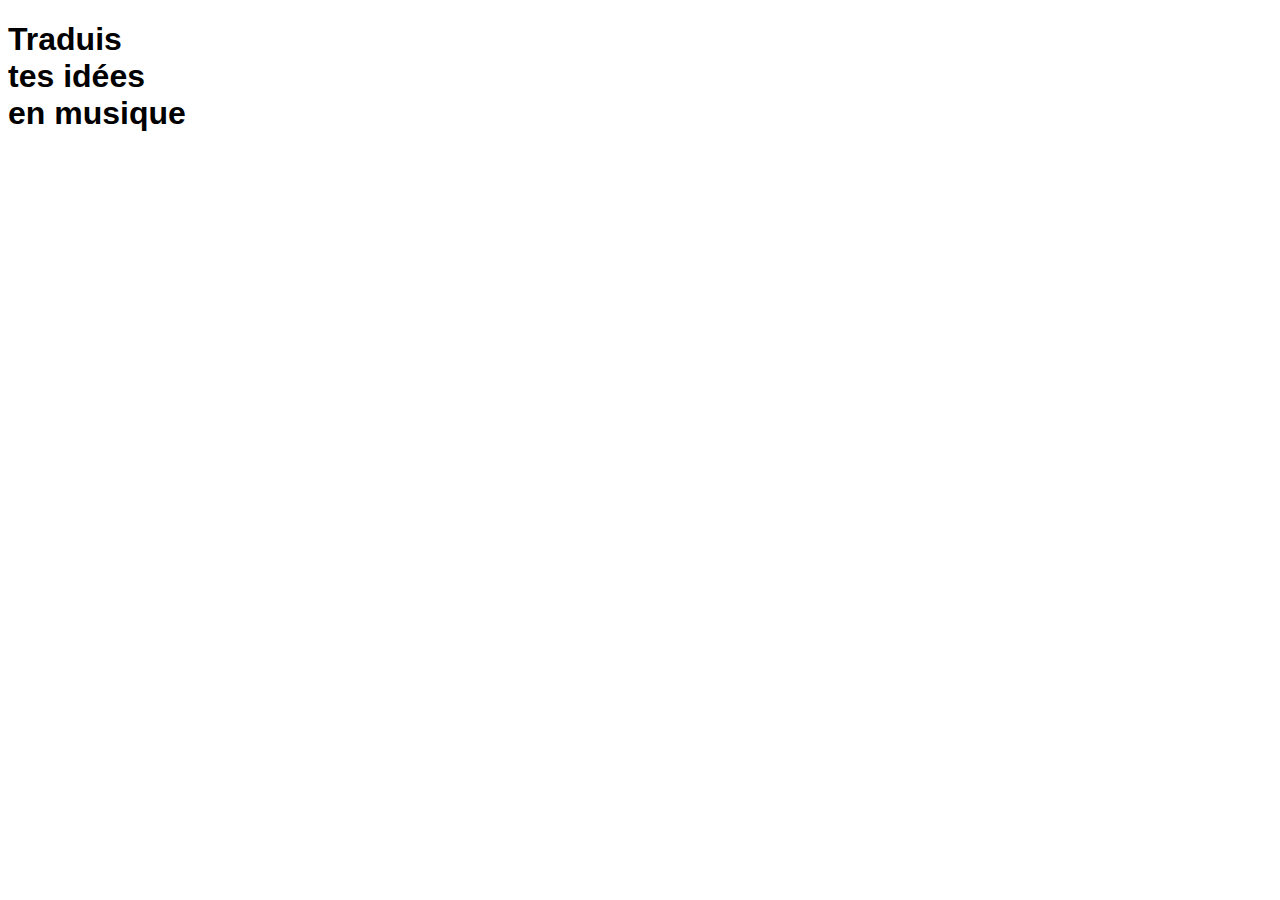
==== index.html @ 3d38d7e6 "login form" ====
<!DOCTYPE html>
<html lang="en">
<head>
  <meta charset="UTF-8">
  <meta name="viewport" content="width=device-width, initial-scale=1.0">
  <link rel="stylesheet" href="style.css">
  <title>Art de Produire</title>
</head>
<body>
  <header>
    <h1>Traduis<br>tes idées<br>en musique</h1>
  </header>
  <main>

  </main>
</body>
</html>
---- style.css ----
body {
  font-family: inter, "Segoe UI", Tahoma, Geneva, Verdana, sans-serif;
}
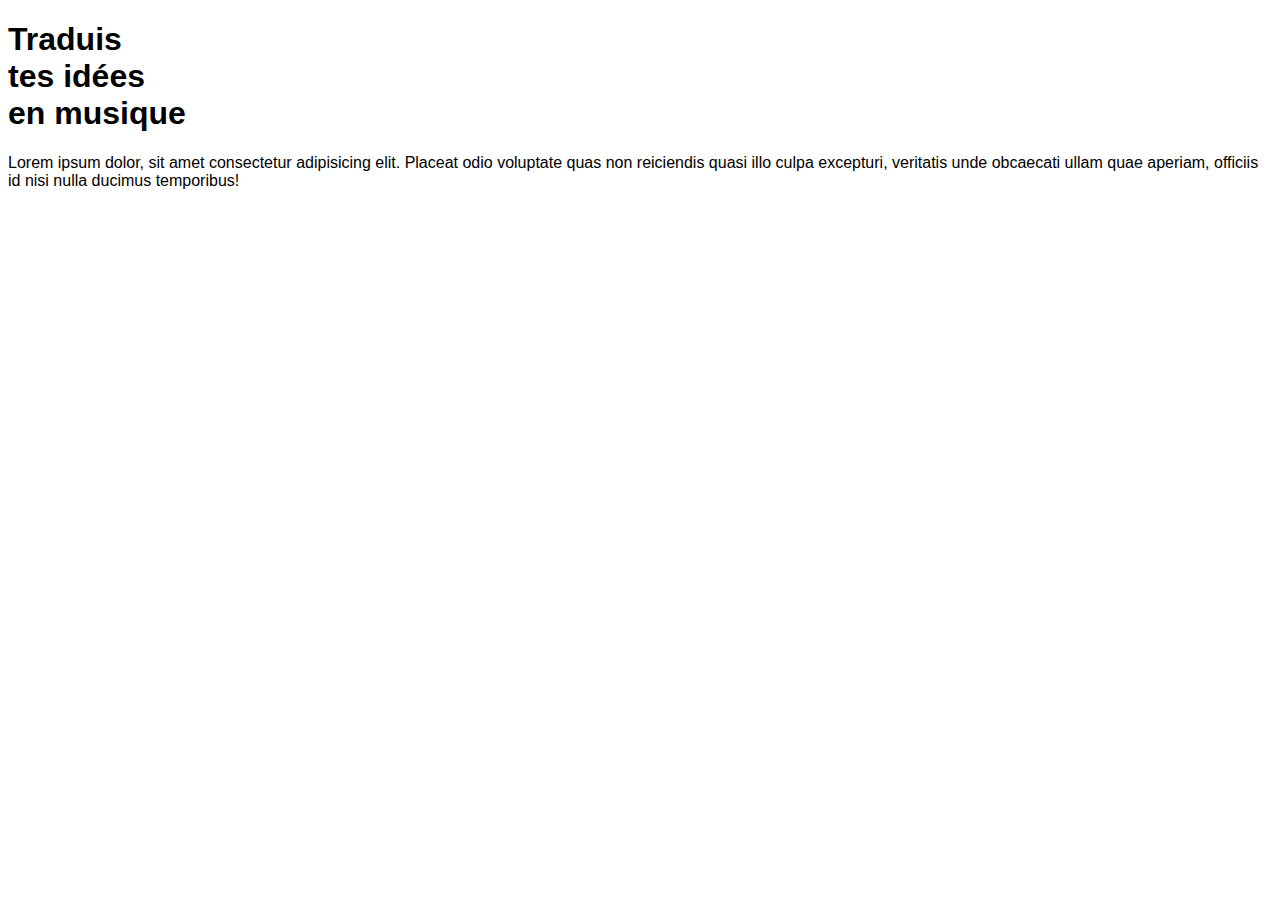
==== commit a2053eb9: "exemple" ====
--- a/index.html
+++ b/index.html
@@ -9,6 +9,7 @@
 <body>
   <header>
     <h1>Traduis<br>tes idées<br>en musique</h1>
+    <p>Lorem ipsum dolor, sit amet consectetur adipisicing elit. Placeat odio voluptate quas non reiciendis quasi illo culpa excepturi, veritatis unde obcaecati ullam quae aperiam, officiis id nisi nulla ducimus temporibus!</p>
   </header>
   <main>
 
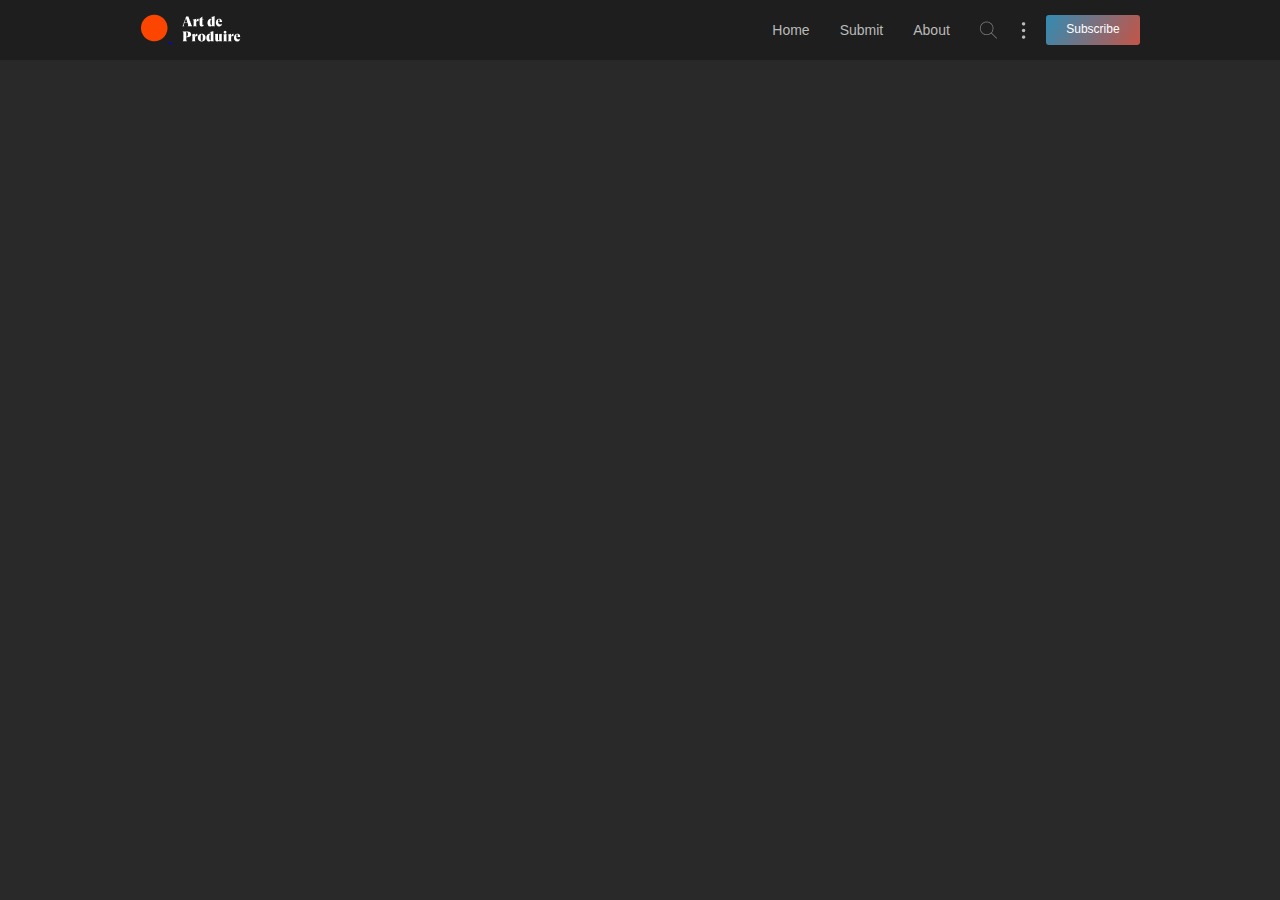
==== commit fba3e87e: "Added Header, 95% finished" ====
--- a/index.html
+++ b/index.html
@@ -3,13 +3,37 @@
 <head>
   <meta charset="UTF-8">
   <meta name="viewport" content="width=device-width, initial-scale=1.0">
+  <link rel="stylesheet" href="normalize.css">
   <link rel="stylesheet" href="style.css">
   <title>Art de Produire</title>
 </head>
 <body>
   <header>
-    <h1>Traduis<br>tes idées<br>en musique</h1>
-    <p>Lorem ipsum dolor, sit amet consectetur adipisicing elit. Placeat odio voluptate quas non reiciendis quasi illo culpa excepturi, veritatis unde obcaecati ullam quae aperiam, officiis id nisi nulla ducimus temporibus!</p>
+    <div class="header-default">
+      <div class="logo">
+        <a href="#">
+          <img class="logo-symbol" src="/img/logo symbol.png" alt="Logo Text">
+          <img class="logo-text" src="/img/logo text white.png" alt="">
+        </a>
+      </div>
+      <a href="#" class="menu-hamburger"><img src="/img/Humberger Menu.png" alt="Hambuger Menu"></a>
+      <ul class="navigation">
+        <li>Home</li>
+        <li>Submit</li>
+        <li>About</li>
+      </ul>
+      <a href="#" class="search-icon"><img src="/img/Search icon.png" alt="Search icon"></a>
+      <a href="#" class="settings-icon">
+        <img src="/img/settings icon.png" alt="settings icon">
+        <ul class="settings-rolldown-menu">
+          <div class="settings-title">Settings</div>
+          <li>Terms & Conditions</li>
+          <li>Policy</li>
+          <li>Contact</li>
+        </ul>
+      </a>
+      <a href="#" class="btn-small-grad1">Subscribe</a>
+    </div>
   </header>
   <main>
 
--- a/style.css
+++ b/style.css
@@ -1,3 +1,165 @@
+/*  Genral Settings */
+html {
+  --dark-black: #1e1e1e;
+  --medium-black: #292929;
+  --light-black: #282828;
+  --dark-gray: #313131;
+  --medium-gray: #bababa;
+  --light-gray: #e9e9e9;
+  --dusty-white: #f7f6f3;
+  --dirty-white: #e8e7e4;
+  --gradient1: linear-gradient(
+    117.03deg,
+    #328bb3 0%,
+    #328bb3 0.01%,
+    rgba(252, 103, 84, 0.75) 100%
+  );
+  --gradient2: linear-gradient(
+    116.03deg,
+    #7289da 10.11%,
+    rgba(50, 139, 179, 0.8) 56.14%,
+    #aae1ce 114.14%
+  );
+}
+
 body {
   font-family: inter, "Segoe UI", Tahoma, Geneva, Verdana, sans-serif;
+  /*font-size: 62.5%;*/
+  background-color: var(--medium-black);
 }
+
+/* Utilities  */
+
+.btn-small-grad1 {
+  font-size: 12px;
+  font-weight: 500;
+  padding: 0.7em 1.7em;
+  border-radius: 3px;
+  background: var(--gradient1);
+  text-decoration: none;
+  color: white;
+  cursor: pointer;
+}
+.btn-small-grad1:hover {
+  background: var(--gradient2);
+}
+
+/* Header  */
+header {
+  background-color: var(--dark-black);
+  width: 100vw;
+}
+.header-default {
+  display: flex;
+  align-items: center;
+  height: 60px;
+  padding: 0 16px;
+}
+
+.logo {
+  margin-right: auto;
+}
+
+.logo-text {
+  margin-left: 10px;
+}
+
+.navigation {
+  display: none;
+}
+.navigation li {
+  padding: 15px;
+  cursor: pointer;
+  transition: 0.3s ease-in-out;
+}
+.navigation li:hover {
+  color: white;
+}
+
+.menu-hamburger {
+  margin-left: auto;
+  margin-right: 10px;
+}
+
+.search-icon {
+  margin: 0 10px;
+  display: none;
+}
+
+.settings-icon {
+  padding-right: 20px;
+  padding-left: 10px;
+  display: none;
+}
+
+/*  Responsive : from 300px Remove Logo-Text*/
+
+@media screen and (max-width: 300px) {
+  .logo-text {
+    display: none;
+  }
+}
+
+/*  Responsive : from 740px up */
+
+@media screen and (min-width: 740px) {
+  .navigation {
+    display: flex;
+    margin-left: auto;
+    list-style: none;
+    color: var(--medium-gray);
+    font-size: 14px;
+  }
+
+  .menu-hamburger {
+    display: none;
+  }
+
+  .header-default {
+    max-width: 1000px;
+    margin: auto;
+  }
+
+  .search-icon {
+    display: flex;
+  }
+  .settings-icon {
+    display: flex;
+    position: relative;
+  }
+
+  .settings-icon:hover .settings-rolldown-menu {
+    display: block;
+  }
+
+  .settings-rolldown-menu {
+    position: absolute;
+    top: 200%;
+    left: -100px;
+    list-style: none;
+    height: 120px;
+    width: 160px;
+    padding: 1em 1.5em;
+    border-radius: 3px;
+    font-size: 14px;
+    color: black;
+    background: white /*rgba(255, 255, 255, 0.6)*/;
+    box-shadow: 0px 0px 20px rgba(0, 0, 0, 0.15);
+    border: 0.5px solid rgba(0, 0, 0, 0.12);
+    border-radius: 6px;
+    display: none;
+  }
+  .settings-rolldown-menu li {
+    padding: 0.5em 1em;
+    border-radius: 5px;
+  }
+  .settings-rolldown-menu li:hover {
+    background-color: var(--dusty-white);
+    color: dodgerblue;
+  }
+  .settings-title {
+    margin: 5px 0 10px;
+    color: var(--medium-gray);
+    cursor: default;
+  }
+}
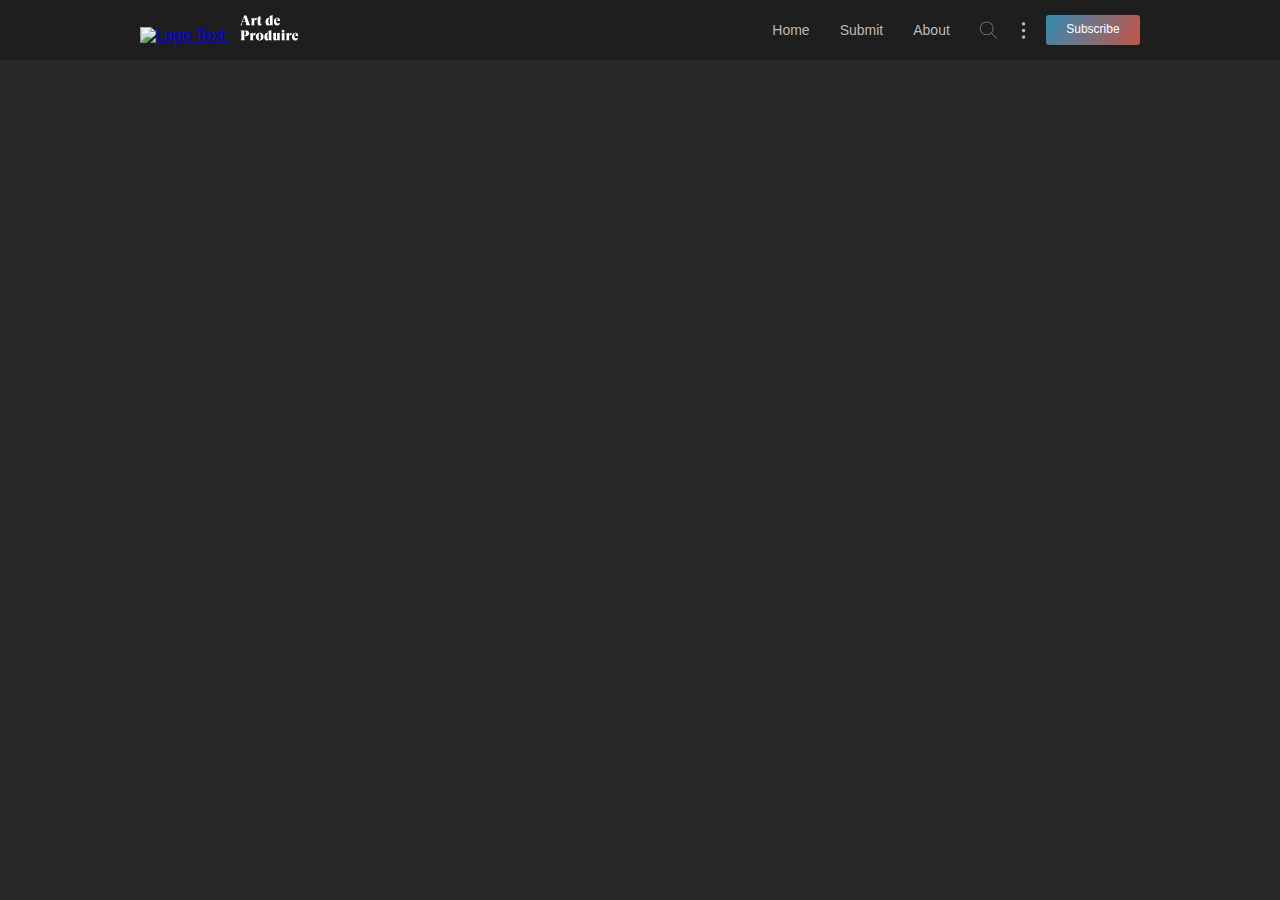
==== commit 1525c2e5: "new image logo link" ====
--- a/index.html
+++ b/index.html
@@ -9,10 +9,10 @@
 </head>
 <body>
   <header>
-    <div class="header-default">
+    <div class="header-container">
       <div class="logo">
         <a href="#">
-          <img class="logo-symbol" src="/img/logo symbol.png" alt="Logo Text">
+          <img class="logo-symbol" src="https://i.ibb.co/fHQjN61/logo-symbol.png" alt="Logo Text">
           <img class="logo-text" src="/img/logo text white.png" alt="">
         </a>
       </div>
--- a/style.css
+++ b/style.css
@@ -49,7 +49,7 @@
   background-color: var(--dark-black);
   width: 100vw;
 }
-.header-default {
+.header-container {
   display: flex;
   align-items: center;
   height: 60px;
@@ -70,10 +70,39 @@
 .navigation li {
   padding: 15px;
   cursor: pointer;
-  transition: 0.3s ease-in-out;
+  position: relative;
 }
 .navigation li:hover {
   color: white;
+  background-color: var(--medium-black);
+  border-radius: 3px;
+}
+
+.navigation li:before {
+  content: "";
+  position: absolute;
+  background: rgb(17, 17, 17);
+  height: 0px;
+  width: 80%;
+  border-radius: 3px 3px 0 0;
+  bottom: 0;
+  left: 50%;
+  transform: translateX(-50%);
+  /*transform-origin: bottom center;*/
+  transition: height 0.3s ease-in-out;
+}
+
+.navigation li:hover:before {
+  content: "";
+  position: absolute;
+  background: rgb(17, 17, 17);
+  height: 4px;
+  width: 80%;
+  border-radius: 3px 3px 0 0;
+  bottom: 0;
+  left: 50%;
+  transform: translateX(-50%);
+  /*transform-origin: bottom center;*/
 }
 
 .menu-hamburger {
@@ -115,7 +144,7 @@
     display: none;
   }
 
-  .header-default {
+  .header-container {
     max-width: 1000px;
     margin: auto;
   }
@@ -134,7 +163,7 @@
 
   .settings-rolldown-menu {
     position: absolute;
-    top: 200%;
+    top: 50%;
     left: -100px;
     list-style: none;
     height: 120px;
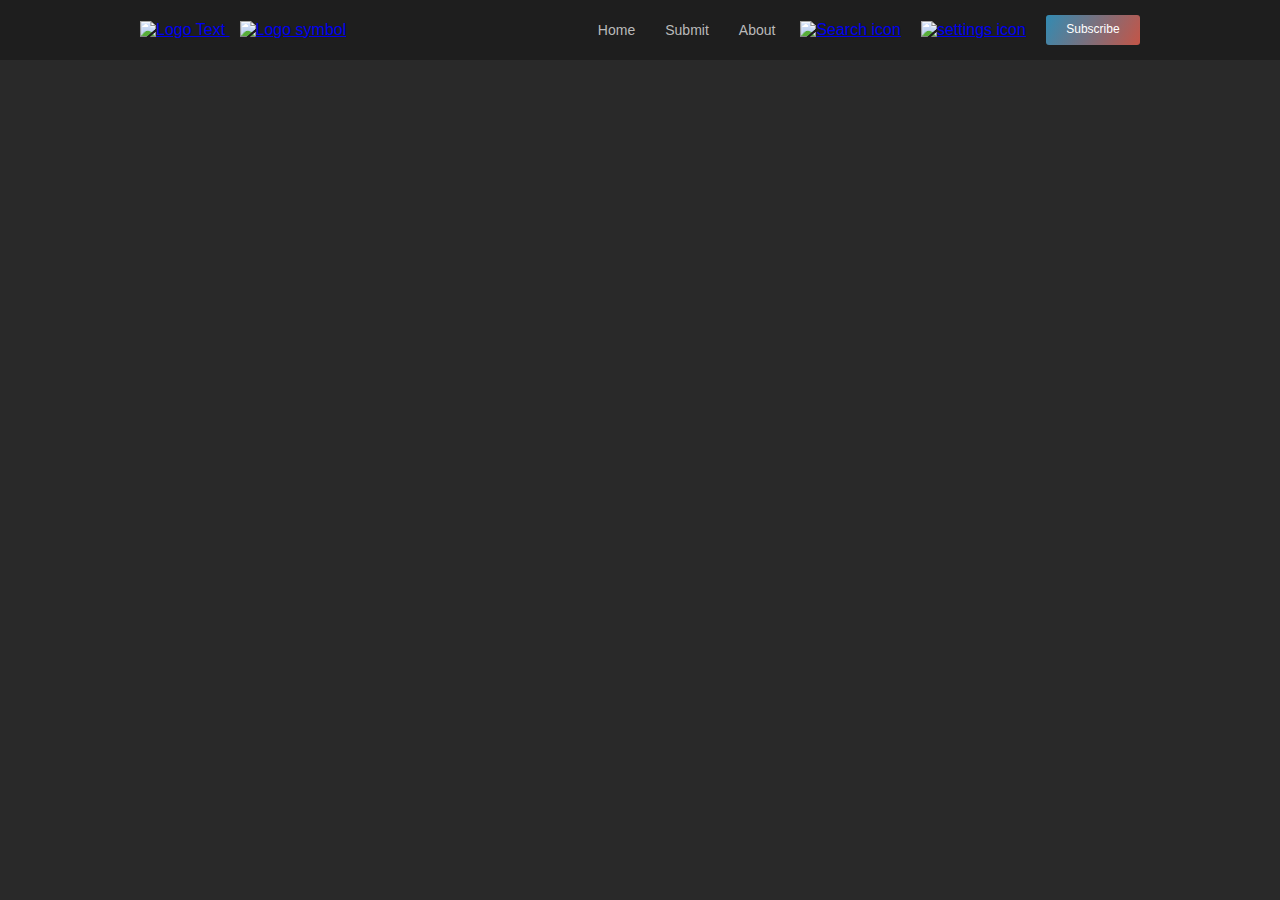
==== commit 5de6fdc5: "added outsourced links" ====
--- a/index.html
+++ b/index.html
@@ -13,18 +13,18 @@
       <div class="logo">
         <a href="#">
           <img class="logo-symbol" src="https://i.ibb.co/fHQjN61/logo-symbol.png" alt="Logo Text">
-          <img class="logo-text" src="/img/logo text white.png" alt="">
+          <img class="logo-text" src="https://i.ibb.co/TBCdRCs/logo-text-white.png" alt="Logo symbol">
         </a>
       </div>
-      <a href="#" class="menu-hamburger"><img src="/img/Humberger Menu.png" alt="Hambuger Menu"></a>
+      <a href="#" class="menu-hamburger"><img src="https://i.ibb.co/r2fpcNf/Humberger-Menu.png" alt="Hambuger Menu"></a>
       <ul class="navigation">
         <li>Home</li>
         <li>Submit</li>
         <li>About</li>
       </ul>
-      <a href="#" class="search-icon"><img src="/img/Search icon.png" alt="Search icon"></a>
+      <a href="#" class="search-icon"><img src="https://i.ibb.co/hDwPbwj/Search-icon.png" alt="Search icon"></a>
       <a href="#" class="settings-icon">
-        <img src="/img/settings icon.png" alt="settings icon">
+        <img src="https://i.ibb.co/QDZMrsK/settings-icon.png" alt="settings icon">
         <ul class="settings-rolldown-menu">
           <div class="settings-title">Settings</div>
           <li>Terms & Conditions</li>
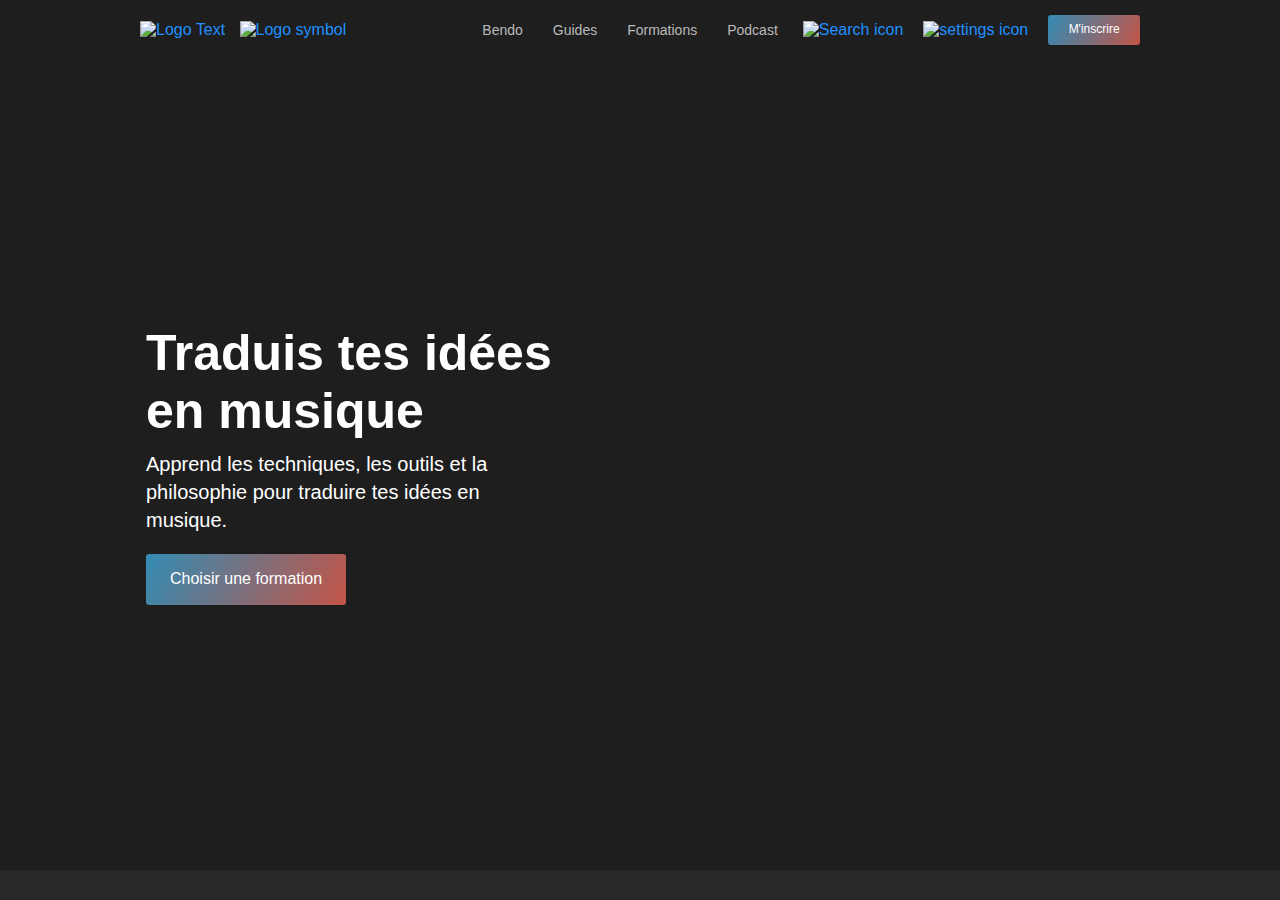
==== commit 3711fec1: "added hero section" ====
--- a/index.html
+++ b/index.html
@@ -5,6 +5,8 @@
   <meta name="viewport" content="width=device-width, initial-scale=1.0">
   <link rel="stylesheet" href="normalize.css">
   <link rel="stylesheet" href="style.css">
+  <link href="https://fonts.googleapis.com/icon?family=Material+Icons"
+      rel="stylesheet">
   <title>Art de Produire</title>
 </head>
 <body>
@@ -16,27 +18,43 @@
           <img class="logo-text" src="https://i.ibb.co/TBCdRCs/logo-text-white.png" alt="Logo symbol">
         </a>
       </div>
-      <a href="#" class="menu-hamburger"><img src="https://i.ibb.co/r2fpcNf/Humberger-Menu.png" alt="Hambuger Menu"></a>
+      <a href="#" class="menu-hamburger">
+        <img src="https://i.ibb.co/r2fpcNf/Humberger-Menu.png" alt="Hambuger Menu">
+      </a>
       <ul class="navigation">
-        <li>Home</li>
-        <li>Submit</li>
-        <li>About</li>
+        <li>Bendo</li>
+        <li>Guides</li>
+        <li>Formations</li>
+        <li>Podcast</li>
       </ul>
       <a href="#" class="search-icon"><img src="https://i.ibb.co/hDwPbwj/Search-icon.png" alt="Search icon"></a>
       <a href="#" class="settings-icon">
         <img src="https://i.ibb.co/QDZMrsK/settings-icon.png" alt="settings icon">
         <ul class="settings-rolldown-menu">
-          <div class="settings-title">Settings</div>
-          <li>Terms & Conditions</li>
-          <li>Policy</li>
-          <li>Contact</li>
+          <h5>Réglages</h5>
+          <li>Termes & Conditions</li>
+          <li>Politique de confidentialité</li>
+          <li>Me contact</li>
+          <h5>Apparence</h5>
+          <div class="darkmode-toggle">
+            <p>Dark mode</p>
+            <span class="material-icons toggle">
+              toggle_on
+            </span>
+          </div>
         </ul>
       </a>
-      <a href="#" class="btn-small-grad1">Subscribe</a>
+      <a href="#" class="btn-small-grad1">M'inscrire</a>
     </div>
   </header>
   <main>
-
+    <section class="hero">
+      <div class="hero-container">
+        <h1>Traduis tes idées en musique</h1>
+        <p>Apprend les techniques, les outils et la philosophie pour traduire tes idées en musique.</p>
+        <a href="#" class="btn-big-cta">Choisir une formation</a>
+      </div>
+    </section>
   </main>
 </body>
 </html>--- a/style.css
+++ b/style.css
@@ -24,11 +24,47 @@
 
 body {
   font-family: inter, "Segoe UI", Tahoma, Geneva, Verdana, sans-serif;
-  /*font-size: 62.5%;*/
   background-color: var(--medium-black);
 }
 
-/* Utilities  */
+body::-webkit-scrollbar {
+  width: 1rem;
+}
+body::-webkit-scrollbar-track {
+  background: var(--light-gray);
+}
+body::-webkit-scrollbar-thumb {
+  background: var(--medium-gray);
+  border: 2.5px solid var(--light-gray);
+  border-radius: 10px;
+}
+
+a {
+  text-decoration: none;
+  color: dodgerblue;
+}
+
+h1 {
+  color: white;
+  font-size: 30px;
+}
+
+h5 {
+  font-weight: 400;
+  font-size: 15px;
+  margin: 10px 0 7px;
+  color: var(--medium-gray);
+  cursor: default;
+}
+
+p {
+  color: white;
+  font-size: 14px;
+  font-weight: 400;
+  line-height: 1.6;
+}
+
+/* Components  */
 
 .btn-small-grad1 {
   font-size: 12px;
@@ -42,6 +78,22 @@
 }
 .btn-small-grad1:hover {
   background: var(--gradient2);
+}
+
+.btn-big-cta {
+  display: inline-block;
+  text-align: center;
+  background: var(--gradient1);
+  color: white;
+  padding: 1em 1.5em;
+  border-radius: 3px;
+}
+.btn-big-cta:hover {
+  background: var(--gradient2);
+}
+
+a.btn-big-cta {
+  margin: 0 auto;
 }
 
 /* Header  */
@@ -121,7 +173,66 @@
   display: none;
 }
 
-/*  Responsive : from 300px Remove Logo-Text*/
+.darkmode-toggle {
+  display: flex;
+  align-items: center;
+  margin-left: 1em;
+  margin-top: -15px;
+}
+.darkmode-toggle p {
+  color: black;
+  font-size: 14px;
+}
+.toggle {
+  color: dodgerblue;
+  margin-left: 5px;
+  margin-top: 0;
+}
+
+/*  Hero Section  */
+
+.hero {
+  /*height: 35vh;*/
+  background-color: var(--dark-black);
+  border-top: 2px solid var(--dark-gray);
+  border-bottom: 2px solid var(--dark-gray);
+  display: flex;
+  justify-content: center;
+  align-items: center;
+  width: 100vw;
+}
+
+.hero h1,
+.hero p {
+  text-align: center;
+  margin-top: 0;
+}
+
+.hero h1 {
+  margin: 0 auto;
+  margin-bottom: 10px;
+}
+
+.hero-container p {
+  padding: 0 5rem;
+  margin-bottom: 20px;
+}
+
+.hero-container {
+  display: flex;
+  flex-direction: column;
+  justify-content: center;
+  align-items: center;
+  height: 25vh;
+  margin: auto;
+}
+
+div.hero-container {
+  /* Remove padding asymetry */
+  padding: 3rem 0;
+}
+
+/*///////  Responsive : from 300px Remove Logo-Text///*/
 
 @media screen and (max-width: 300px) {
   .logo-text {
@@ -129,9 +240,10 @@
   }
 }
 
-/*  Responsive : from 740px up */
+/*/////////  Responsive : from 740px up ////////////*/
 
 @media screen and (min-width: 740px) {
+  /*  Header */
   .navigation {
     display: flex;
     margin-left: auto;
@@ -147,36 +259,43 @@
   .header-container {
     max-width: 1000px;
     margin: auto;
+    padding: 0 2rem;
   }
 
   .search-icon {
     display: flex;
   }
+
   .settings-icon {
     display: flex;
     position: relative;
   }
 
-  .settings-icon:hover .settings-rolldown-menu {
-    display: block;
+  .settings-icon:focus .settings-rolldown-menu {
+    opacity: 1;
+    pointer-events: all;
+    transform: translateY(-3px);
+    z-index: 1;
   }
 
   .settings-rolldown-menu {
     position: absolute;
-    top: 50%;
+    top: 210%;
     left: -100px;
     list-style: none;
-    height: 120px;
-    width: 160px;
+    height: 15em;
+    width: 12em;
     padding: 1em 1.5em;
     border-radius: 3px;
     font-size: 14px;
     color: black;
-    background: white /*rgba(255, 255, 255, 0.6)*/;
+    background: white;
     box-shadow: 0px 0px 20px rgba(0, 0, 0, 0.15);
     border: 0.5px solid rgba(0, 0, 0, 0.12);
     border-radius: 6px;
-    display: none;
+    opacity: 0;
+    pointer-events: none;
+    transition: all 0.3s;
   }
   .settings-rolldown-menu li {
     padding: 0.5em 1em;
@@ -186,9 +305,68 @@
     background-color: var(--dusty-white);
     color: dodgerblue;
   }
-  .settings-title {
-    margin: 5px 0 10px;
-    color: var(--medium-gray);
-    cursor: default;
-  }
-}
+
+  /* Hero Section  */
+
+  .hero {
+    height: 90vh;
+    background-image: url(https://i.ibb.co/VV88xmL/Hero-background-142x840.png);
+    background-repeat: no-repeat;
+    background-size: cover;
+    background-position: left;
+    position: relative;
+    border: none;
+  }
+
+  .hero-container {
+    display: flex;
+    flex-direction: column;
+    justify-content: center;
+    align-items: flex-start;
+    width: 1020px;
+    height: 50%;
+    margin: left;
+  }
+
+  div.hero-container {
+    padding-left: 2rem;
+  }
+
+  .hero h1 {
+    font-size: 50px;
+    text-align: left;
+    width: 450px;
+    margin: 0;
+    margin-bottom: 10px;
+  }
+  .hero p {
+    font-size: 20px;
+    text-align: left;
+    width: 350px;
+    padding-left: 0;
+    line-height: 1.4;
+  }
+
+  a.btn-big-cta {
+    display: inline-block;
+    text-align: left;
+    background: var(--gradient1);
+    color: white;
+    padding: 1em 1.5em;
+    border-radius: 3px;
+    margin: 0;
+  }
+}
+
+/*/////////  Responsive : from 1034x down ////////////*/
+
+@media screen and (max-width: 1034px) {
+  /*div.hero-container {
+    display: flex;
+    flex-direction: column;
+    justify-content: center;
+    align-items: flex-start;
+    width: 100vw;
+    height: 90%;
+  }*/
+}
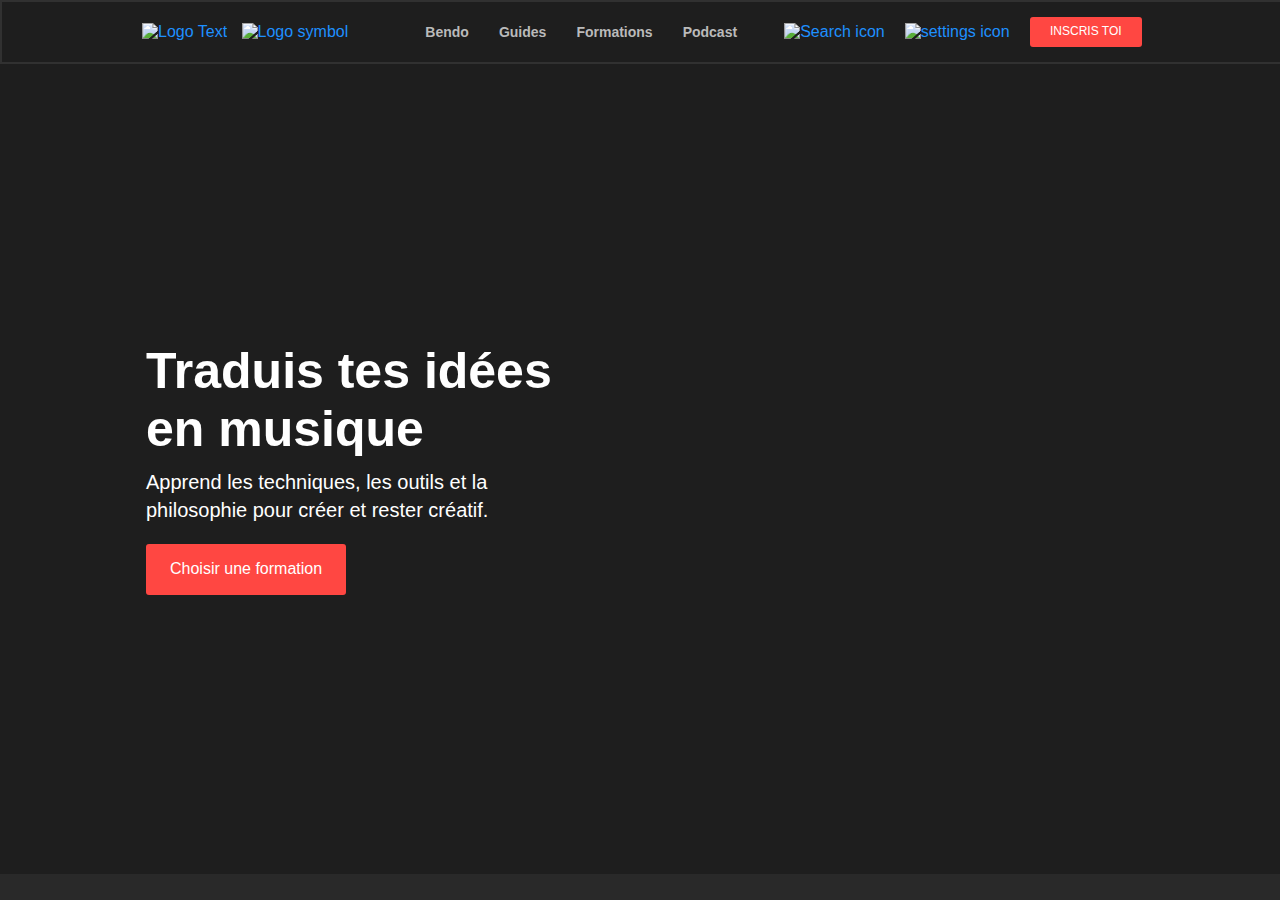
==== commit 4c1f589d: "enhancements hero+nav" ====
--- a/index.html
+++ b/index.html
@@ -44,14 +44,14 @@
           </div>
         </ul>
       </a>
-      <a href="#" class="btn-small-grad1">M'inscrire</a>
+      <a href="#" class="btn-small-primary">Inscris Toi</a>
     </div>
   </header>
   <main>
     <section class="hero">
       <div class="hero-container">
         <h1>Traduis tes idées en musique</h1>
-        <p>Apprend les techniques, les outils et la philosophie pour traduire tes idées en musique.</p>
+        <p>Apprend les techniques, les outils et la philosophie pour créer et rester créatif.</p>
         <a href="#" class="btn-big-cta">Choisir une formation</a>
       </div>
     </section>
--- a/style.css
+++ b/style.css
@@ -8,6 +8,7 @@
   --light-gray: #e9e9e9;
   --dusty-white: #f7f6f3;
   --dirty-white: #e8e7e4;
+  --red: #ff4742;
   --gradient1: linear-gradient(
     117.03deg,
     #328bb3 0%,
@@ -50,11 +51,12 @@
 }
 
 h5 {
-  font-weight: 400;
-  font-size: 15px;
+  font-weight: 600;
+  font-size: 12px;
   margin: 10px 0 7px;
-  color: var(--medium-gray);
+  color: var(--light-gray);
   cursor: default;
+  text-transform: uppercase;
 }
 
 p {
@@ -66,30 +68,33 @@
 
 /* Components  */
 
-.btn-small-grad1 {
+.btn-small-primary {
   font-size: 12px;
   font-weight: 500;
   padding: 0.7em 1.7em;
   border-radius: 3px;
-  background: var(--gradient1);
+  background: var(--red);
   text-decoration: none;
   color: white;
   cursor: pointer;
-}
-.btn-small-grad1:hover {
-  background: var(--gradient2);
+  text-transform: uppercase;
+  transition: opacity 0.3s;
+}
+.btn-small-primary:hover {
+  opacity: 0.7;
 }
 
 .btn-big-cta {
   display: inline-block;
   text-align: center;
-  background: var(--gradient1);
-  color: white;
+  background: var(--red);
+  color: var(--dark-black);
   padding: 1em 1.5em;
   border-radius: 3px;
+  transition: opacity 0.3s;
 }
 .btn-big-cta:hover {
-  background: var(--gradient2);
+  opacity: 0.7;
 }
 
 a.btn-big-cta {
@@ -100,6 +105,7 @@
 header {
   background-color: var(--dark-black);
   width: 100vw;
+  border: 2px solid var(--dark-gray);
 }
 .header-container {
   display: flex;
@@ -123,6 +129,7 @@
   padding: 15px;
   cursor: pointer;
   position: relative;
+  transition: background 0.2s ease-in-out;
 }
 .navigation li:hover {
   color: white;
@@ -140,7 +147,6 @@
   bottom: 0;
   left: 50%;
   transform: translateX(-50%);
-  /*transform-origin: bottom center;*/
   transition: height 0.3s ease-in-out;
 }
 
@@ -180,7 +186,7 @@
   margin-top: -15px;
 }
 .darkmode-toggle p {
-  color: black;
+  color: var(--medium-gray);
   font-size: 14px;
 }
 .toggle {
@@ -244,24 +250,25 @@
 
 @media screen and (min-width: 740px) {
   /*  Header */
-  .navigation {
-    display: flex;
-    margin-left: auto;
-    list-style: none;
-    color: var(--medium-gray);
-    font-size: 14px;
-  }
-
-  .menu-hamburger {
-    display: none;
-  }
-
   .header-container {
     max-width: 1000px;
     margin: auto;
     padding: 0 2rem;
   }
 
+  .navigation {
+    display: flex;
+    margin-right: auto;
+    list-style: none;
+    color: var(--medium-gray);
+    font-size: 14px;
+    font-weight: 600;
+  }
+
+  .menu-hamburger {
+    display: none;
+  }
+
   .search-icon {
     display: flex;
   }
@@ -274,7 +281,7 @@
   .settings-icon:focus .settings-rolldown-menu {
     opacity: 1;
     pointer-events: all;
-    transform: translateY(-3px);
+    transform: translateY(-2px);
     z-index: 1;
   }
 
@@ -288,10 +295,10 @@
     padding: 1em 1.5em;
     border-radius: 3px;
     font-size: 14px;
-    color: black;
-    background: white;
+    color: var(--medium-gray);
+    background: var(--dark-black);
     box-shadow: 0px 0px 20px rgba(0, 0, 0, 0.15);
-    border: 0.5px solid rgba(0, 0, 0, 0.12);
+    border: 2px solid var(--dark-gray);
     border-radius: 6px;
     opacity: 0;
     pointer-events: none;
@@ -302,15 +309,15 @@
     border-radius: 5px;
   }
   .settings-rolldown-menu li:hover {
-    background-color: var(--dusty-white);
-    color: dodgerblue;
+    background-color: var(--medium-black);
+    color: white;
   }
 
   /* Hero Section  */
 
   .hero {
     height: 90vh;
-    background-image: url(https://i.ibb.co/VV88xmL/Hero-background-142x840.png);
+    background-image: url(https://i.ibb.co/0qpv5C4/Hero-background-1420x840.png);
     background-repeat: no-repeat;
     background-size: cover;
     background-position: left;
@@ -342,7 +349,7 @@
   .hero p {
     font-size: 20px;
     text-align: left;
-    width: 350px;
+    width: 370px;
     padding-left: 0;
     line-height: 1.4;
   }
@@ -350,7 +357,7 @@
   a.btn-big-cta {
     display: inline-block;
     text-align: left;
-    background: var(--gradient1);
+    background: var(--red);
     color: white;
     padding: 1em 1.5em;
     border-radius: 3px;
